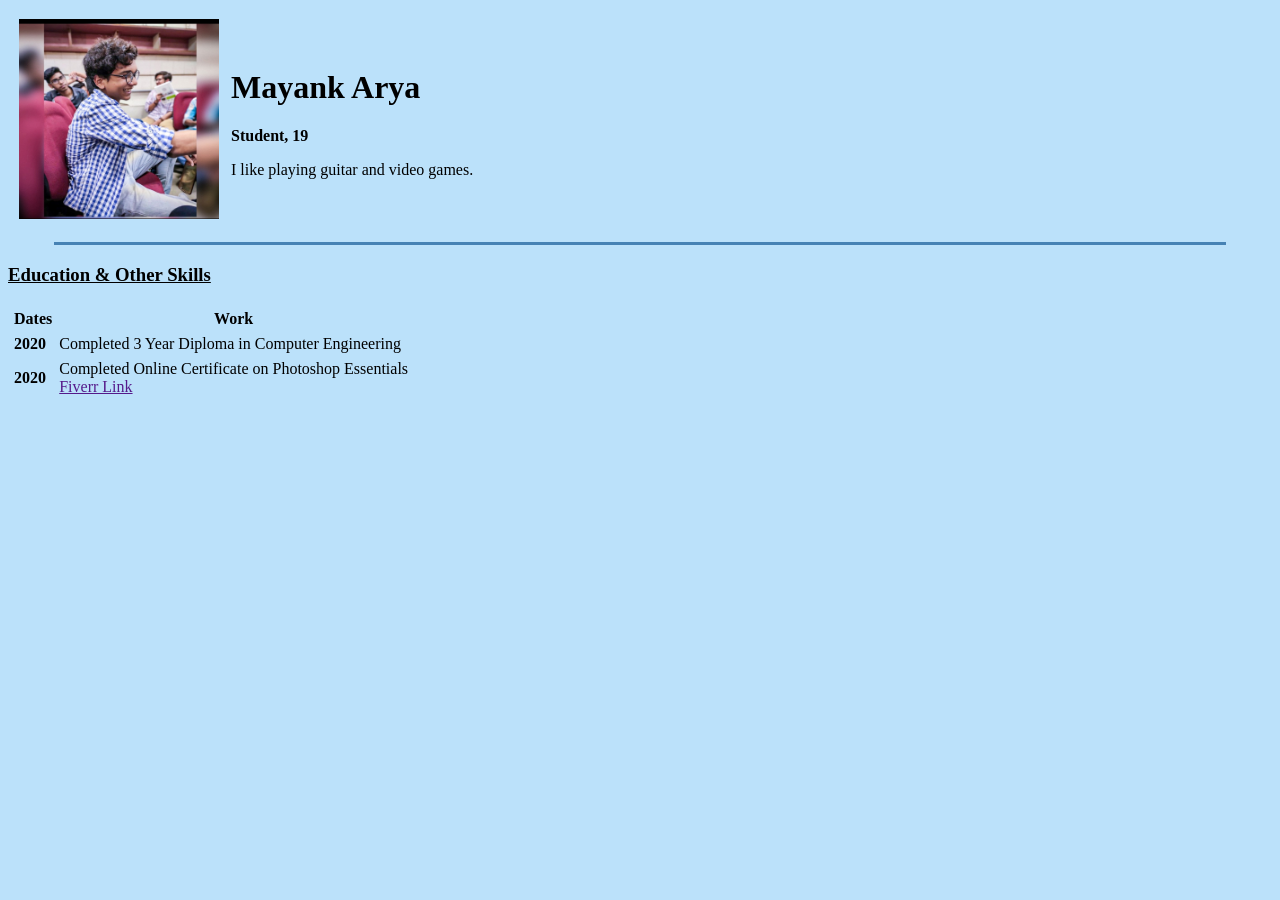
==== index.html @ 3071ba45 "Update and rename   index.html to index.html" ====
<!DOCTYPE html>
<html>

<head>
  <meta charset="utf-8">
  <title>Mayank's Personal Website</title>
</head>

<body style="background-color: #bbe1fa;">
  <table cellspacing="10 px">
    <tr>
      <td>
<img src="Screenshot.jpg" alt="Profile Picture" width="200 px" height="200 px">
</td>
<td>
        <h1>Mayank Arya</h1>
        <p><strong>Student, 19</strong></p>
        <p>I like playing guitar and video games.</p>
</td>
</tr>
  </table>

  <hr size="3 px" color="steelblue" width="1170 px">
<h3><u>Education & Other Skills</u></h3>
<table cellspacing="5 px">
<thead>
  <th>Dates</th>
  <th>Work</th>
</thead>
  <tbody>
    <tr>
      <td><strong>2020</strong></td>
      <td>Completed 3 Year Diploma in Computer Engineering</td>
    </tr>
    <tr>
      <td><strong>2020</strong></td>
      <td>Completed Online Certificate on Photoshop Essentials
      <br>
      <a href="">Fiverr Link</a>
     </td>
    </tr>
  </tbody>

</table>



</body>

</html>
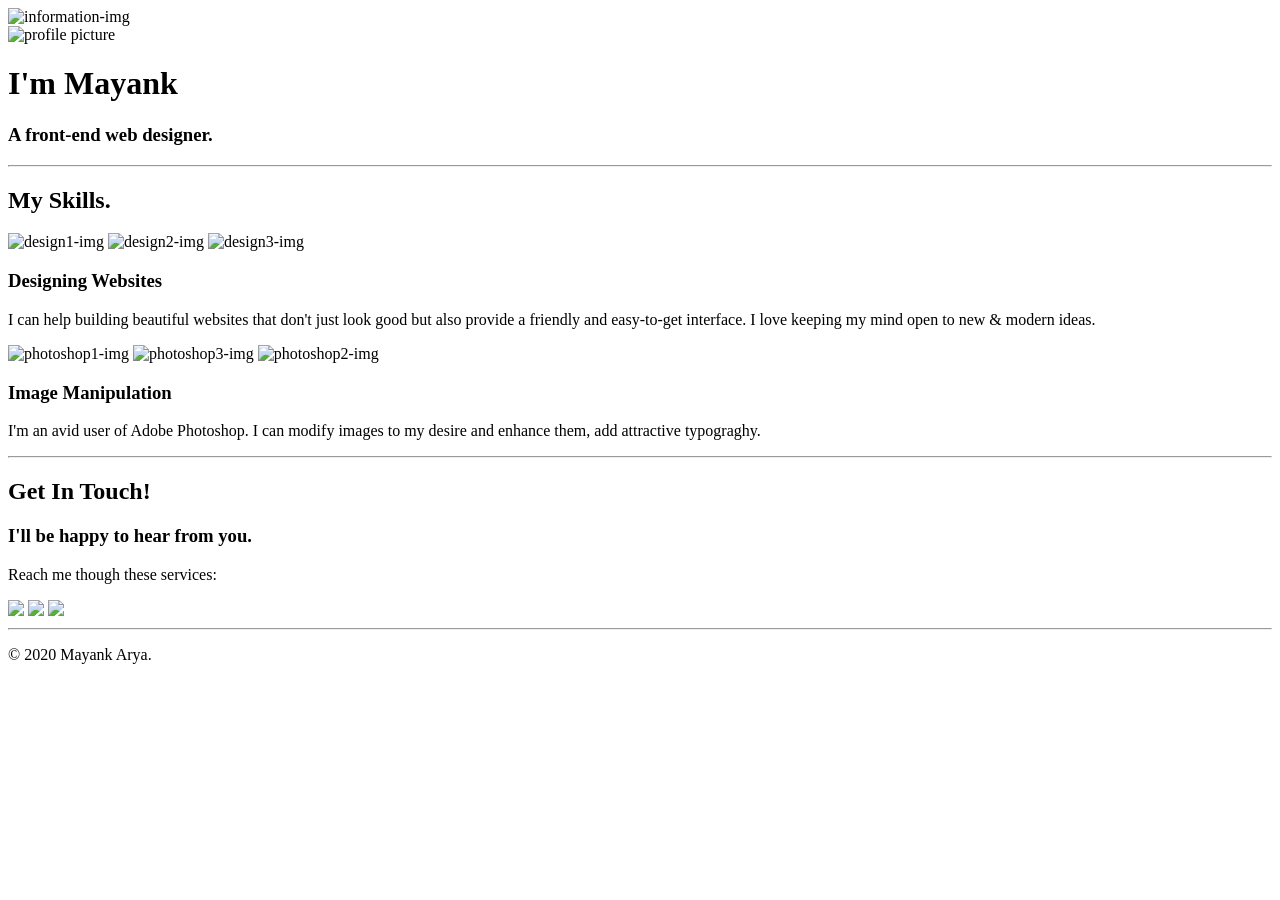
==== commit 32204471: "Update index.html" ====
--- a/index.html
+++ b/index.html
@@ -1,50 +1,62 @@
 <!DOCTYPE html>
 <html>
+  <head>
+    <meta charset="utf-8">
+    <title>Mayank Arya</title>
+    <link rel="stylesheet" href="css/styles.css">
+    <link rel="icon" href="favicon1.ico">
+    <link href="https://fonts.googleapis.com/css2?family=Merriweather:ital,wght@1,700&family=Montserrat:wght@500&family=Sacramento&display=swap" rel="stylesheet">
+  </head>
+  <body>
+  <div class="top-container">
+      <img class="responsive" src="images/information2.png" alt="information-img">
+</div>
 
-<head>
-  <meta charset="utf-8">
-  <title>Mayank's Personal Website</title>
-</head>
+    <div class="middle-container">
+      <div class="profile">
+        <img class="dp" src="images/Screenshot.jpg" alt="profile picture">
 
-<body style="background-color: #bbe1fa;">
-  <table cellspacing="10 px">
-    <tr>
-      <td>
-<img src="Screenshot.jpg" alt="Profile Picture" width="200 px" height="200 px">
-</td>
-<td>
-        <h1>Mayank Arya</h1>
-        <p><strong>Student, 19</strong></p>
-        <p>I like playing guitar and video games.</p>
-</td>
-</tr>
-  </table>
+          <h1>I'm Mayank </h1>
+        <h3>A front-end web designer.</h3>
+      </div>
+      <hr>
+      <div class="skills">
+        <h2>My Skills.</h2>
+        <div class="skill-row">
+          <img class="skill-wdesign" src="images/wdesign1.png" alt="design1-img">
+          <img class="skill-wdesign" src="images/wdesign2.png" alt="design2-img">
+          <img class="skill-wdesign" src="images/wdesign3.png" alt="design3-img">
+          <h3>Designing Websites</h3>
+          <p>I can help building beautiful websites that don't just look good but also provide a friendly and easy-to-get interface. I love keeping my mind open to new & modern ideas. </p>
+        </div>
+        <div class="skill-row">
+          <img class="skill-ps" src="images/ps1.png" alt="photoshop1-img">
+          <img class="skill-ps" src="images/ps3.png" alt="photoshop3-img">
+          <img class="skill-ps" src="images/ps2.png" alt="photoshop2-img">
+          <h3>Image Manipulation</h3>
+          <p>I'm an avid user of Adobe Photoshop. I can modify images to my desire and enhance them, add attractive typograghy.  </p>
+        </div>
+      </div>
+    </div>
+      <hr>
 
-  <hr size="3 px" color="steelblue" width="1170 px">
-<h3><u>Education & Other Skills</u></h3>
-<table cellspacing="5 px">
-<thead>
-  <th>Dates</th>
-  <th>Work</th>
-</thead>
-  <tbody>
-    <tr>
-      <td><strong>2020</strong></td>
-      <td>Completed 3 Year Diploma in Computer Engineering</td>
-    </tr>
-    <tr>
-      <td><strong>2020</strong></td>
-      <td>Completed Online Certificate on Photoshop Essentials
-      <br>
-      <a href="">Fiverr Link</a>
-     </td>
-    </tr>
-  </tbody>
+    <div class="contact-me">
+      <h2>Get In Touch!</h2>
+      <h3>I'll be happy to hear from you.</h3>
+      <p>Reach me though these services:</p>
 
-</table>
+    </div>
 
 
+    <div class="bottom-container">
+      <a class="footer-link" href="mailto:arya.mayank2001@gmail.com"><img src="images/gmail.png"></a>
+      <a class="footer-link" href="https://www.instagram.com/mayank.cr7/?hl=en"><img src="images/instagram.png"></a>
+      <a class="footer-link" href="https://www.facebook.com/mayank.arya.393/"><img src="images/facebook.png"></a>
+    
 
-</body>
 
+    </div>
+  <hr id="last-hr">
+    <p>© 2020 Mayank Arya.</p>
+  </body>
 </html>
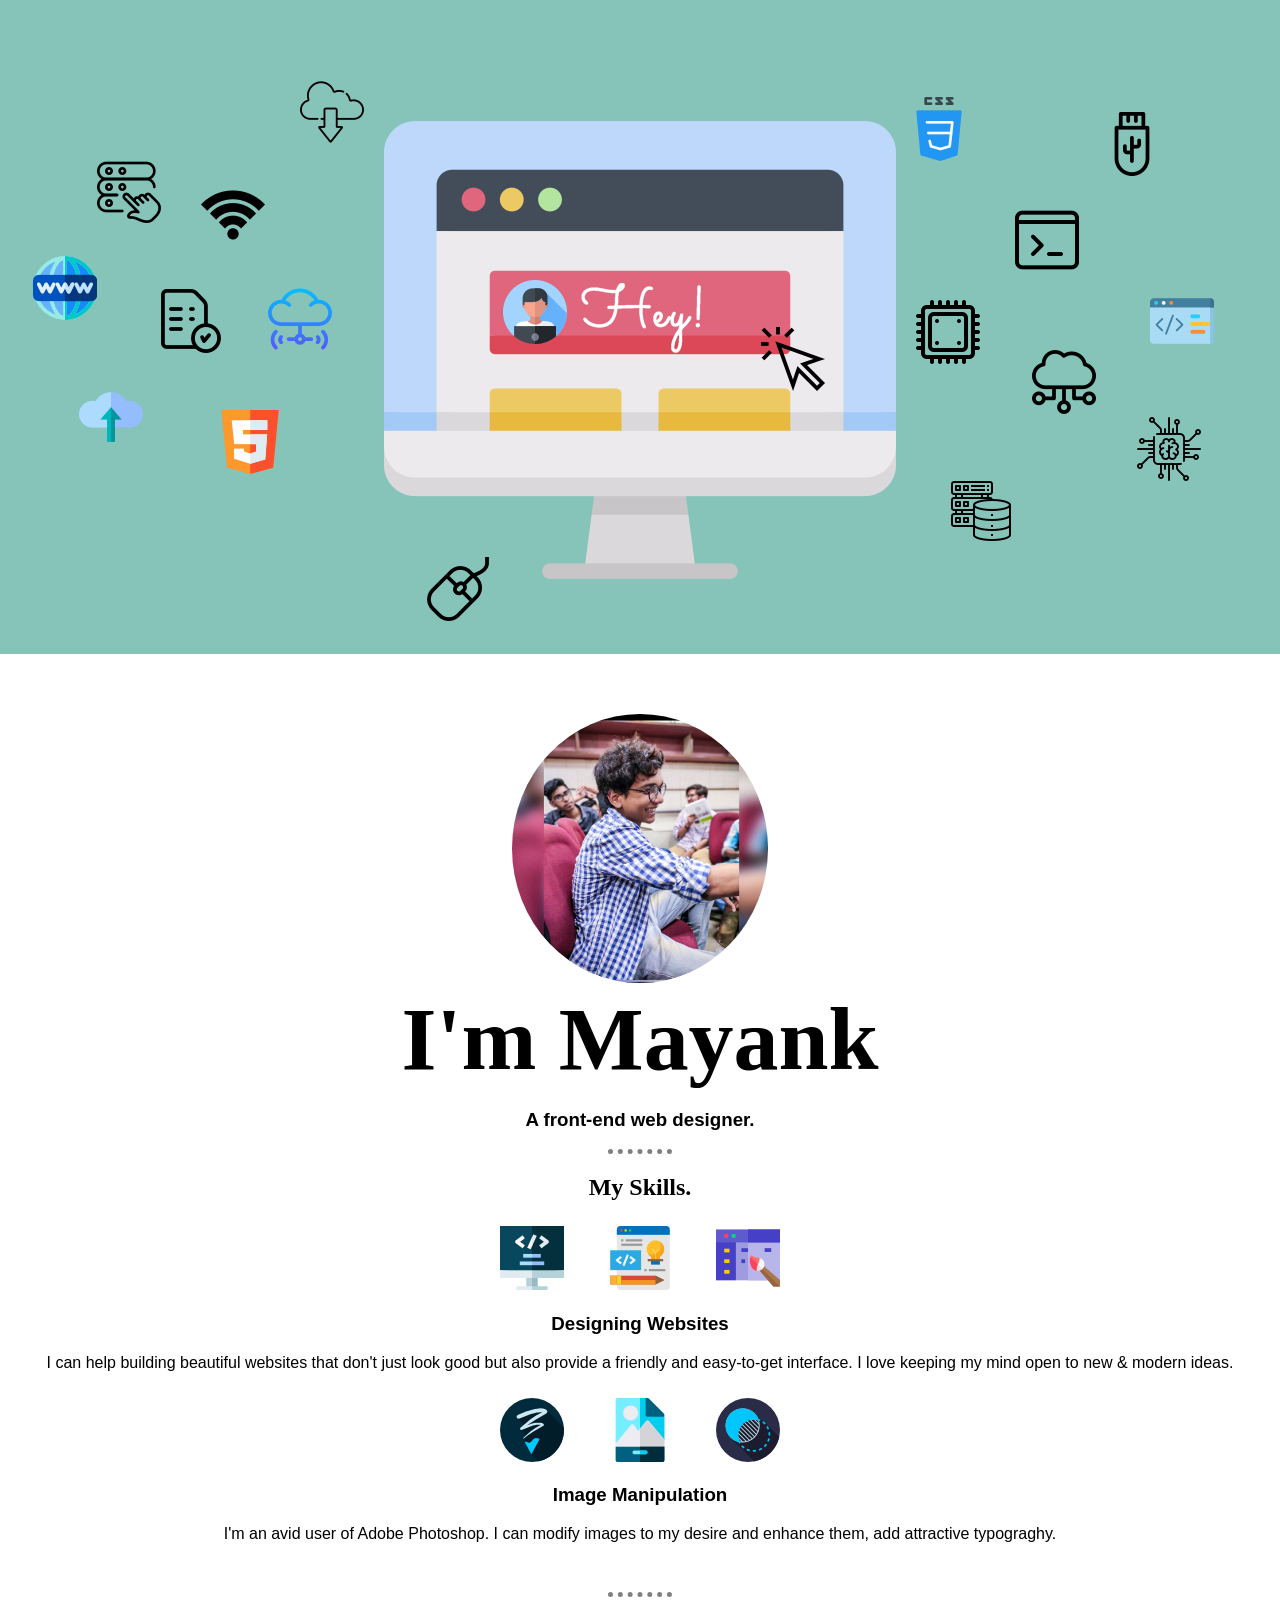
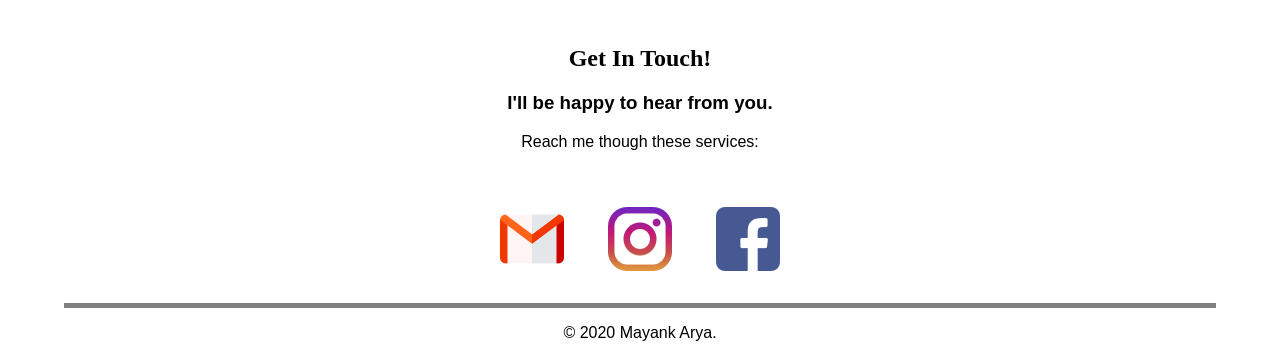
==== commit ccb4ebea: "Update index.html" ====
--- a/index.html
+++ b/index.html
@@ -3,7 +3,7 @@
   <head>
     <meta charset="utf-8">
     <title>Mayank Arya</title>
-    <link rel="stylesheet" href="css/styles.css">
+    <link rel="stylesheet" href="Css/styles.css">
     <link rel="icon" href="favicon1.ico">
     <link href="https://fonts.googleapis.com/css2?family=Merriweather:ital,wght@1,700&family=Montserrat:wght@500&family=Sacramento&display=swap" rel="stylesheet">
   </head>
--- a/Css/styles.css
+++ b/Css/styles.css
@@ -0,0 +1,85 @@
+.top-container {
+  background-color: #86c4ba;
+  padding-top: 50px;
+  max-width: 100%;
+  height: auto;
+
+}
+
+.responsive{
+  max-width: 100%;
+  height: auto;
+}
+
+.middle-container {
+  padding: 60px 0 20px 0;
+}
+
+.contact-me, .bottom-container{
+  padding: 20px 0;
+}
+
+hr{
+  border-style: dotted none none none;
+  border-color: grey;
+  border-width: 5px;
+  width: 5%;
+}
+
+#last-hr{
+  width: 90%;
+  color: grey;
+  border-style: solid none none none;
+
+}
+
+body {
+  margin: 0;
+  text-align: center;
+  font-family: 'Merriweather', serif;
+}
+
+h1 {
+  margin: 0;
+  font-family: 'Sacramento', cursive;
+  font-size: 562%;
+}
+
+h3 {
+  font-family: 'Montserrat', sans-serif;
+}
+
+p{
+  font-family: 'Montserrat', sans-serif;
+}
+
+.top-cloud {
+  height: 100px;
+  width: 150px;
+  position: absolute;
+  top: 270px;
+  right: 565px;
+}
+
+.bottom-cloud {
+  position: absolute;
+}
+
+.dp{
+  border-radius: 100%;
+  height: 20%;
+  width: 20%;
+
+}
+
+.skill-wdesign, .skill-ps{
+  margin: 0 20px;
+}
+
+.skill-row{
+  padding: 5px 45px;
+}
+
+.footer-link{
+  margin: 10px 20px;
+}
